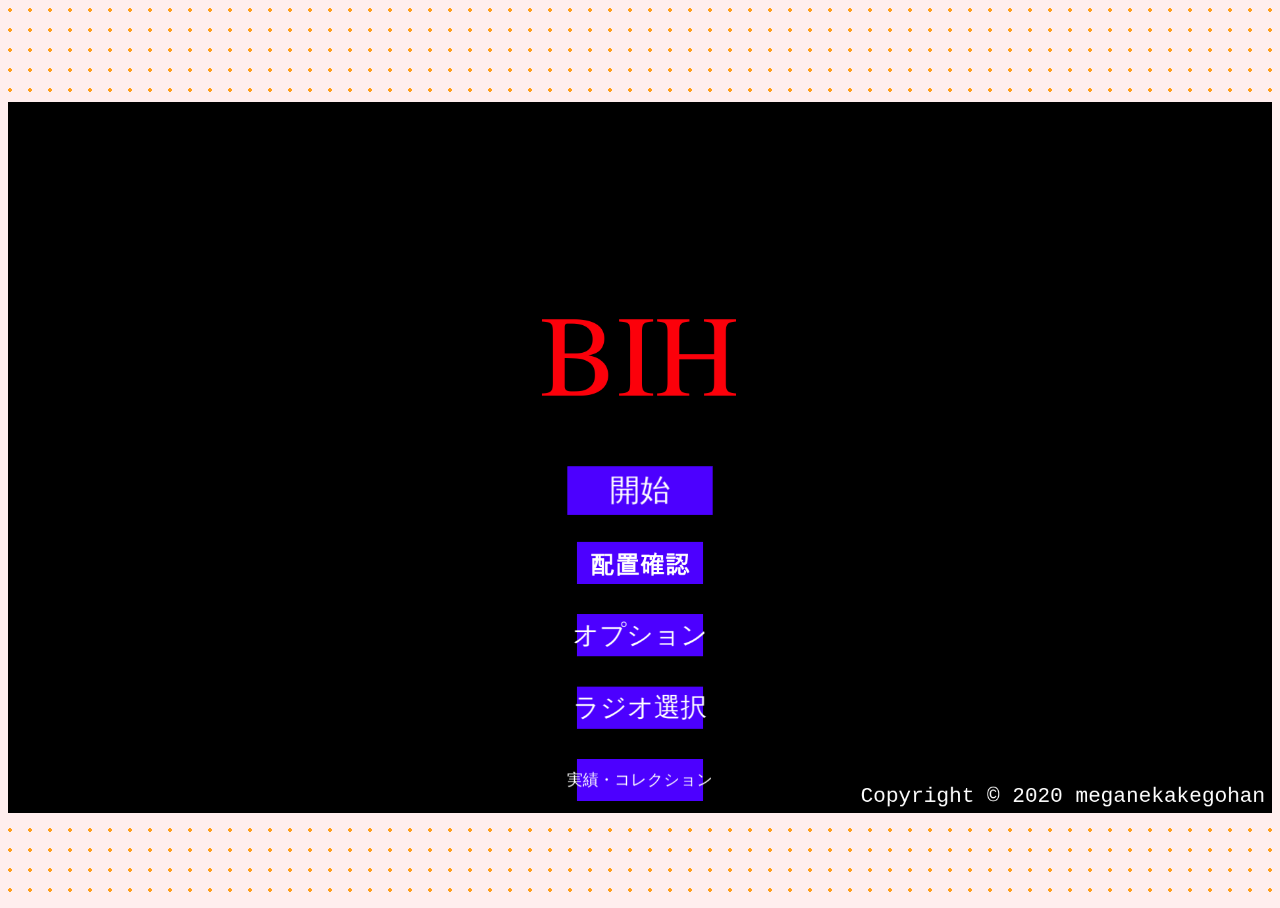
==== docs/index.html @ 5b1938f7 "ゲームサイクル" ====
<!DOCTYPE html>
<html>
	<head>
		<meta charset="UTF-8">
		<link rel="stylesheet" type="text/css" href="./css/style.css?v=8a96014">
		<script type="text/javascript" src="./js/lib/phaser.min.js?v=8a96014"></script>
		<script type="text/javascript" src="./js/main.min.js?v=8a96014"></script>
		<title>NST</title>
	</head>
	<body>
		<div id="phaser-canvas">
		</div>
	</body>
</html>
---- docs/css/style.css ----
body {
	background-color: #fee;
	background-image: radial-gradient(#ff9e1b 2px, transparent 2px);
	background-size: 20px 20px;
}
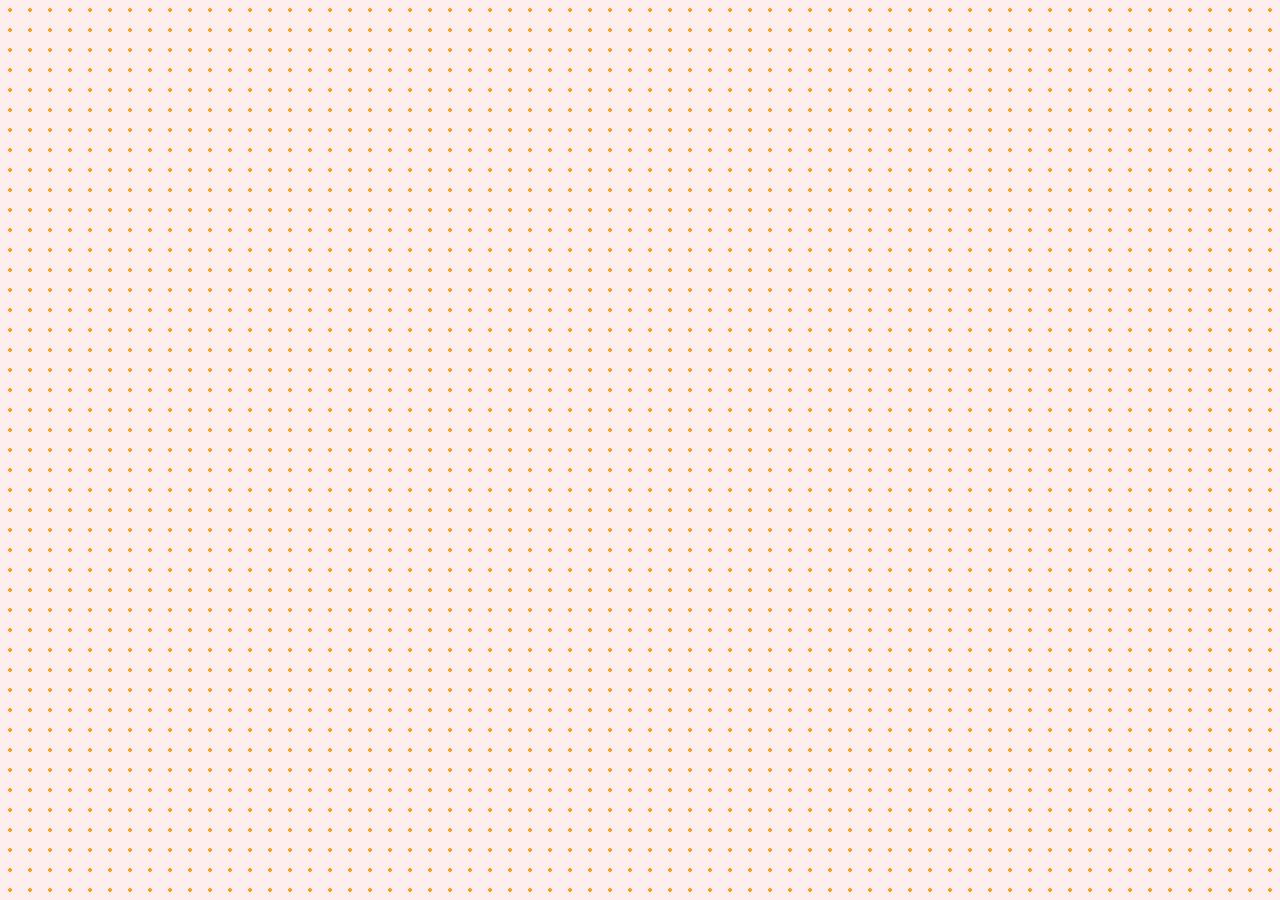
==== commit 5bfad67b: "自機操作修正、アウトゲーム仮実装" ====
--- a/docs/index.html
+++ b/docs/index.html
@@ -2,9 +2,9 @@
 <html>
 	<head>
 		<meta charset="UTF-8">
-		<link rel="stylesheet" type="text/css" href="./css/style.css?v=8a96014">
-		<script type="text/javascript" src="./js/lib/phaser.min.js?v=8a96014"></script>
-		<script type="text/javascript" src="./js/main.min.js?v=8a96014"></script>
+		<link rel="stylesheet" type="text/css" href="./css/style.css?v=5b1938f">
+		<script type="text/javascript" src="./js/lib/phaser.min.js?v=5b1938f"></script>
+		<script type="text/javascript" src="./js/main.min.js?v=5b1938f"></script>
 		<title>NST</title>
 	</head>
 	<body>
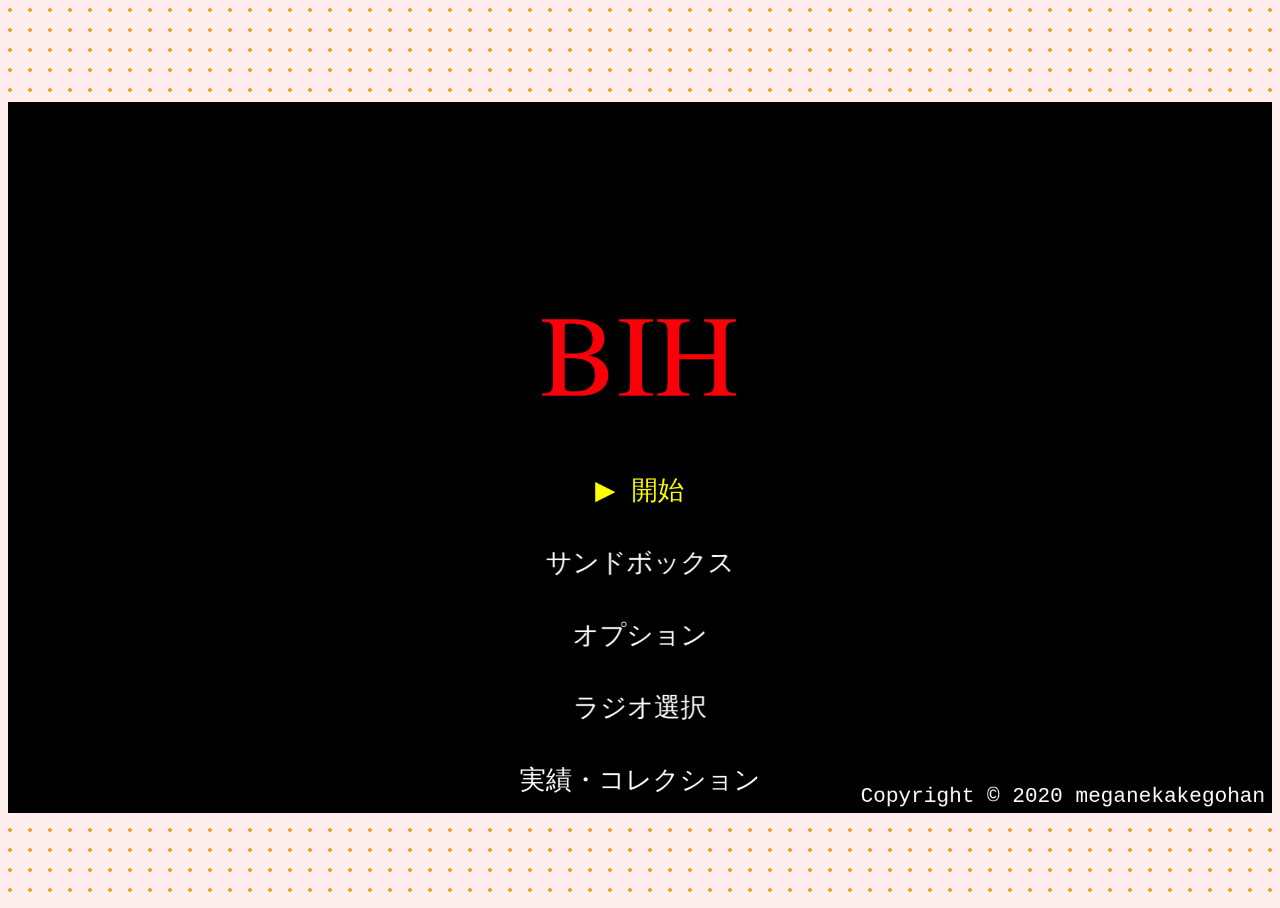
==== commit 0969982a: "ライトトレイル" ====
--- a/docs/index.html
+++ b/docs/index.html
@@ -2,9 +2,9 @@
 <html>
 	<head>
 		<meta charset="UTF-8">
-		<link rel="stylesheet" type="text/css" href="./css/style.css?v=5b1938f">
-		<script type="text/javascript" src="./js/lib/phaser.min.js?v=5b1938f"></script>
-		<script type="text/javascript" src="./js/main.min.js?v=5b1938f"></script>
+		<link rel="stylesheet" type="text/css" href="./css/style.css?v=d2d1b62">
+		<script type="text/javascript" src="./js/lib/phaser.min.js?v=d2d1b62"></script>
+		<script type="text/javascript" src="./js/main.min.js?v=d2d1b62"></script>
 		<title>NST</title>
 	</head>
 	<body>
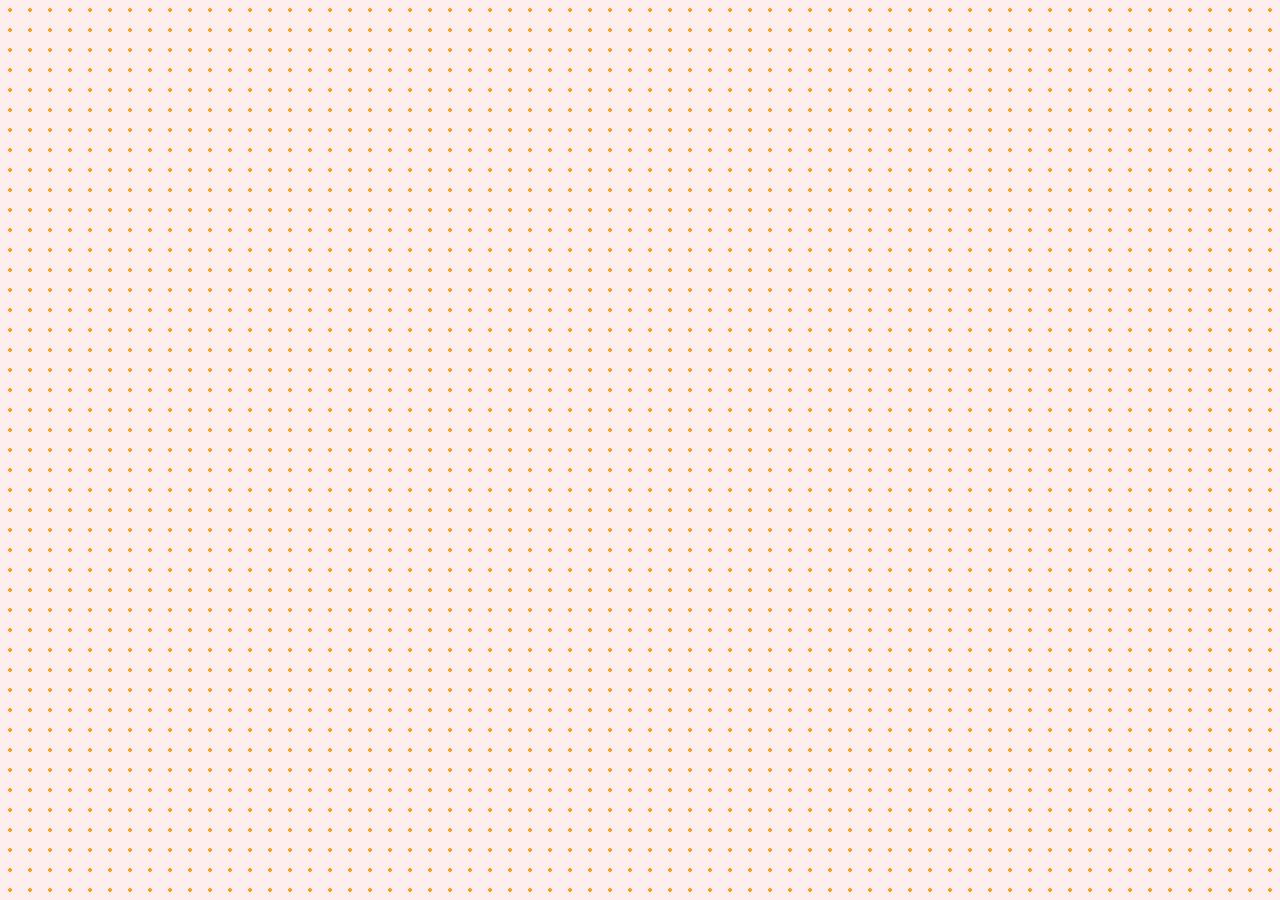
==== commit 7a0da7d3: "マップエディタ追加" ====
--- a/docs/index.html
+++ b/docs/index.html
@@ -2,13 +2,17 @@
 <html>
 	<head>
 		<meta charset="UTF-8">
-		<link rel="stylesheet" type="text/css" href="./css/style.css?v=d2d1b62">
-		<script type="text/javascript" src="./js/lib/phaser.min.js?v=d2d1b62"></script>
-		<script type="text/javascript" src="./js/main.min.js?v=d2d1b62"></script>
+		<meta
+			http-equiv="Content-Security-Policy"
+			content="default-src 'self'; base-uri 'none'; object-src 'none'; script-src 'self'; style-src 'self'; img-src 'self' data: blob:; media-src 'self'; font-src 'self'; connect-src 'self'; form-action 'none'; frame-src 'none'"
+		>
+		<link rel="stylesheet" type="text/css" href="./css/style.css?v=2257253">
+		<script type="text/javascript" src="./js/lib/phaser.min.js?v=2257253"></script>
+		<script type="text/javascript" src="./js/main.min.js?v=2257253"></script>
 		<title>NST</title>
 	</head>
 	<body>
 		<div id="phaser-canvas">
 		</div>
 	</body>
-</html>+</html>
